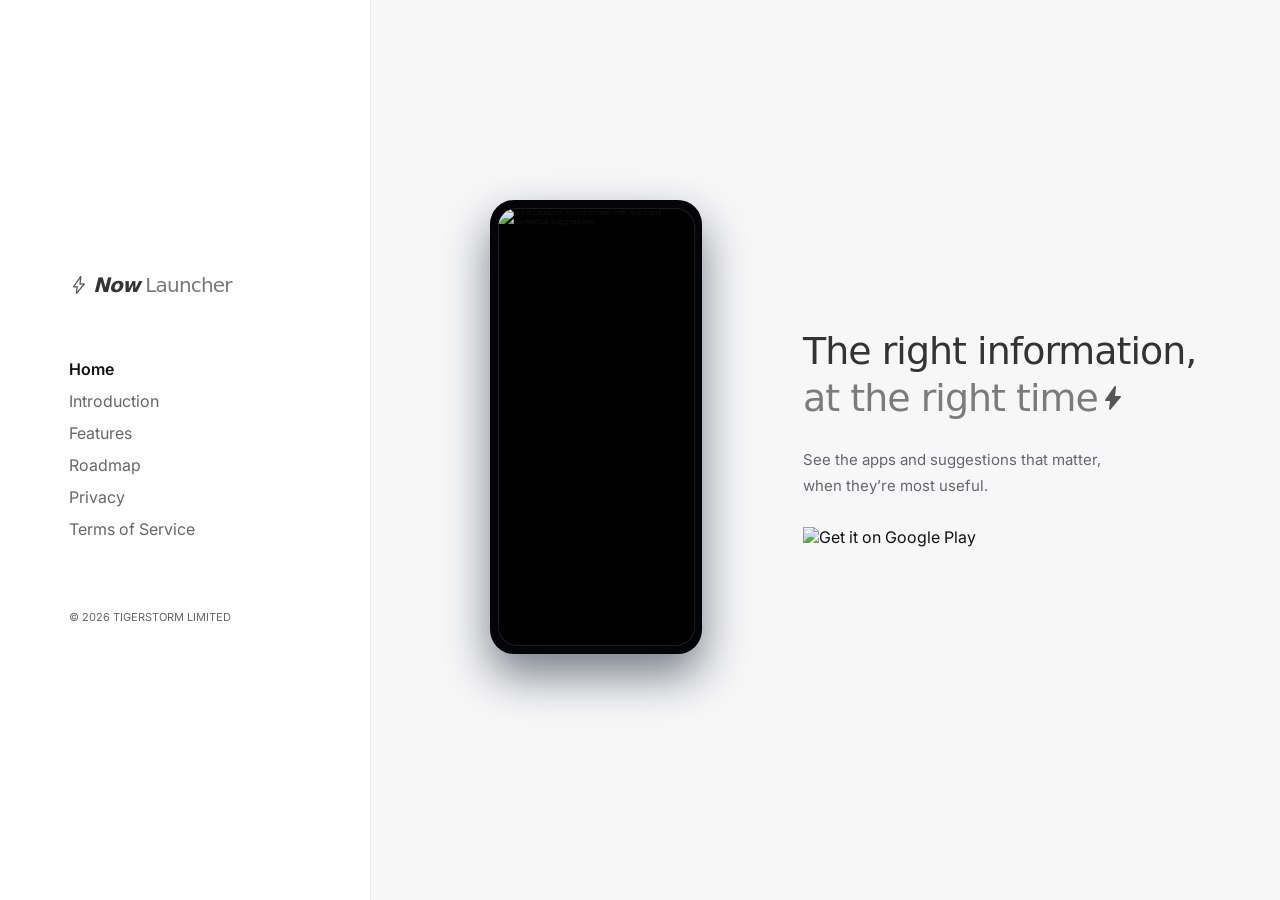
==== archive/index.html @ 992ddd86 "Preserve archived website pages and media" ====
<!DOCTYPE html>
<html lang="en">

<head>
    <meta charset="UTF-8" />
    <meta name="viewport" content="width=device-width, initial-scale=1.0" />
    <title>Now Launcher</title>
    <link rel="icon" type="image/x-icon" href="/assets/favicon.ico">

    <link rel="preconnect" href="https://fonts.googleapis.com">
    <link rel="preconnect" href="https://fonts.gstatic.com" crossorigin>
    <link rel="stylesheet"
        href="https://fonts.googleapis.com/css2?family=Google+Sans:ital,wght@0,400;1,700&display=swap" />
    <link rel="stylesheet"
        href="https://fonts.googleapis.com/css2?family=Material+Symbols+Rounded:opsz,wght,FILL,GRAD@20..48,100..700,0..1,-50..200" />

    <link rel="stylesheet" href="https://fonts.googleapis.com/css2?family=Inter:wght@400;500;600&display=swap" />

    <style>
        :root {
            --bg: #f7f7f8;
            --text-main: #111111;
            --text-muted: #65656b;
            --border-subtle: #e9e9ec;
        }

        * {
            box-sizing: border-box;
            margin: 0;
            padding: 0;
        }

        body {
            font-family: "Inter", system-ui, -apple-system, BlinkMacSystemFont, "Segoe UI", sans-serif;
            background: var(--bg);
            color: var(--text-main);
        }

        a {
            color: inherit;
            text-decoration: none;
        }

        a:focus-visible,
        button:focus-visible {
            outline: 2px solid var(--text-main);
            outline-offset: 5px;
            border-radius: 2px;
        }

        .skip-link {
            position: fixed;
            top: 12px;
            left: 12px;
            padding: 12px 16px;
            background: #fff;
            transform: translateY(-160%);
            z-index: 10;
        }

        .skip-link:focus {
            transform: none;
        }

        .page {
            min-height: 100vh;
            min-height: 100svh;
            display: grid;
            grid-template-columns: 29% minmax(0, 1fr);
        }

        .site-sidebar {
            min-height: 100vh;
            min-height: 100svh;
            padding: 48px clamp(28px, 5.4vw, 104px);
            border-right: 1px solid var(--border-subtle);
            background: #fff;
            display: flex;
            flex-direction: column;
            justify-content: center;
        }

        .brand {
            display: inline-flex;
            align-items: center;
            gap: 4px;
            font-family: "Google Sans", system-ui, sans-serif;
            font-size: clamp(20px, 1.45vw, 26px);
            font-weight: 400;
            letter-spacing: -0.04em;
            white-space: nowrap;
        }

        .brand-now {
            color: #343434;
            font-weight: 700;
            font-style: italic;
        }

        .brand-launcher {
            color: #787878;
            font-weight: 400;
            font-style: normal;
        }

        .logo-icon {
            color: #585252;
            font-family: "Material Symbols Rounded";
            font-variation-settings: 'FILL' 0, 'wght' 400, 'GRAD' 0, 'opsz' 48;
            font-size: 1em;
            font-weight: 400;
            line-height: 1;
            letter-spacing: normal;
            display: inline-flex;
            align-items: center;
            justify-content: center;
            width: 1em;
            height: 1em;
            flex-shrink: 0;
        }

        .nav {
            margin-top: clamp(40px, 6vh, 68px);
        }

        .nav-links {
            display: flex;
            flex-direction: column;
            align-items: flex-start;
        }

        .nav-links a,
        .nav-placeholder {
            padding: 4px 0;
            font-size: 16px;
            line-height: 1.5;
            color: var(--text-muted);
        }

        .nav-links a:hover {
            color: var(--text-main);
            text-decoration: underline;
            text-underline-offset: 5px;
        }

        .nav-links a[aria-current="page"] {
            color: var(--text-main);
            font-weight: 600;
        }

        .nav-toggle {
            display: none;
        }

        .site-copyright {
            margin-top: clamp(44px, 7vh, 80px);
            color: var(--text-muted);
            font-size: 11px;
            line-height: 1.7;
        }


        .site-sidebar {
            position: sticky;
            top: 0;
            height: 100vh;
            height: 100svh;
            align-self: start;
            overflow-y: auto;
        }

        .nav-placeholder {
            cursor: default;
        }

        .nav-icon {
            font-family: "Material Symbols Rounded";
            font-variation-settings: 'FILL' 0, 'wght' 400, 'GRAD' 0, 'opsz' 24;
            font-size: 24px;
            font-weight: 400;
            line-height: 1;
            letter-spacing: normal;
            display: block;
            width: 24px;
            height: 24px;
        }

        main {
            min-width: 0;
            display: flex;
            align-items: center;
        }

        .hero {
            width: 100%;
            max-width: 1440px;
            margin-inline: auto;
            display: grid;
            grid-template-columns: minmax(0, 0.9fr) minmax(0, 1.1fr);
            align-items: center;
            gap: clamp(24px, 2.5vw, 56px);
            padding: 48px clamp(32px, 4vw, 80px);
        }

        .hero-text {
            grid-column: 2;
            grid-row: 1;
            min-width: 0;
            container-type: inline-size;
        }

        .hero-title {
            font-family: "Google Sans", system-ui, sans-serif;
            font-size: clamp(22px, 8.9cqi, 60px);
            font-weight: normal;
            font-synthesis: none;
            line-height: 1.25;
            letter-spacing: -0.025em;
            color: #333333;
            text-align: left;
            margin-bottom: 24px;
        }

        .hero-title-row {
            display: block;
            white-space: nowrap;
        }

        .hero-title-secondary {
            color: #7b7b7b;
        }

        .title-icon {
            font-family: "Material Symbols Rounded";
            font-variation-settings: 'FILL' 1, 'wght' 300, 'GRAD' 0, 'opsz' 48;
            font-weight: 300;
            display: inline-block;
            font-size: 0.8em;
            line-height: 1;
            letter-spacing: normal;
            vertical-align: -0.05em;
            color: #555555;
        }

        .hero-body {
            max-width: 36ch;
            font-size: clamp(15px, 1.05vw, 18px);
            line-height: 1.75;
            color: var(--text-muted);
            margin-bottom: 28px;
        }

        .play-badge-link {
            display: inline-block;
            vertical-align: top;
        }

        .play-badge {
            display: block;
            height: 44px;
            width: auto;
            max-width: 100%;
        }

        /* Size the screen to the screenshots; the bezel adds to the outer dimensions. */
        .hero-cards {
            grid-column: 1;
            grid-row: 1;
            width: 100%;
            max-width: min(400px, 40vh);
            justify-self: center;
            container-type: inline-size;
        }

        .phone-composition {
            font-size: calc(100cqi / 46);
            position: relative;
            height: 74em;
        }

        .device-mockup {
            position: absolute;
            top: 4em;
            left: 9em;
            width: 28em;
        }

        .device-shell {
            border-radius: 3.2em;
            padding: 1em;
            background: #050509;
            box-shadow: 0 2.8em 6em rgba(15, 23, 42, 0.55);
            display: flex;
            align-items: stretch;
        }

        .device-screen {
            position: relative;
            aspect-ratio: 1344 / 2992;
            min-width: 0;
            border-radius: 2.6em;
            overflow: hidden;
            background: #000;
            box-shadow: 0 0 0 0.1em rgba(255, 255, 255, 0.15) inset;
            flex: 1;
            display: flex;
            align-items: stretch;
        }

        .device-screen img {
            position: absolute;
            inset: 0;
            width: 100%;
            height: 100%;
            display: block;
            object-fit: contain;
        }

        .phone-slide--current {
            z-index: 1;
        }

        .phone-slide--next {
            z-index: 2;
            opacity: 0;
            transition: opacity 800ms ease;
        }

        .phone-slide--next.is-visible {
            opacity: 1;
        }

        @media (prefers-reduced-motion: reduce) {
            .phone-slide--next {
                transition: none;
            }
        }

        @media (max-width: 1199px) {
            .page {
                grid-template-columns: 24% minmax(0, 1fr);
            }

            .site-sidebar {
                padding-inline: 24px;
            }

            .brand {
                gap: 4px;
                font-size: 20px;
            }

            .hero {
                gap: 24px;
                padding-inline: 28px;
            }
        }

        @media (max-width: 900px) {
            .page {
                display: flex;
                flex-direction: column;
            }

            .site-sidebar {
                display: contents;
            }

            .sidebar-content {
                padding: 20px clamp(24px, 5vw, 40px);
                border-bottom: 1px solid var(--border-subtle);
                background: #fff;
                display: flex;
                align-items: center;
                justify-content: space-between;
                flex-wrap: wrap;
                gap: 12px;
            }

            .brand {
                font-size: 22px;
            }

            .nav {
                width: 100%;
                margin: 0;
            }

            .nav-links {
                padding-top: 8px;
            }

            .nav-links a {
                width: 100%;
            }

            .nav-ready .nav-toggle {
                display: inline-flex;
                align-items: center;
                justify-content: center;
                min-width: 56px;
                min-height: 44px;
                border: 0;
                background: transparent;
                color: var(--text-main);
                font: inherit;
                font-size: 14px;
                cursor: pointer;
            }

            .nav-ready .nav-links {
                display: none;
            }

            .nav-ready .nav-links.is-open {
                display: flex;
            }

            .nav-ready .nav:has(.nav-links:not(.is-open)) {
                display: none;
            }

            main {
                flex: 1;
            }

            .hero {
                grid-template-columns: minmax(0, 1fr);
                gap: 36px;
                padding: 48px clamp(24px, 6vw, 48px) 24px;
            }

            .hero-text {
                grid-column: 1;
                grid-row: 1;
                width: 100%;
                max-width: 540px;
                justify-self: center;
                text-align: center;
            }

            .hero-title {
                margin-bottom: 20px;
                text-align: center;
            }

            .hero-body {
                font-size: 16px;
                max-width: 46ch;
                margin-inline: auto;
                margin-bottom: 24px;
            }

            .hero-cards {
                grid-row: 2;
                max-width: 340px;
                width: calc(100% - 24px);
            }

            .site-copyright {
                order: 3;
                margin: 0;
                padding: 20px 24px 28px;
                text-align: center;
            }
        }

        @media (max-width: 480px) {
            .sidebar-content {
                padding: 16px 24px;
            }

            .brand {
                font-size: 20px;
                gap: 4px;
            }

            .hero {
                padding-top: 40px;
                gap: 32px;
            }

            .hero-cards {
                max-width: 300px;
            }
        }

        @media (max-width: 1199px) {
            .page {
                grid-template-columns: 24% minmax(0, 1fr);
            }

            .site-sidebar {
                padding-inline: 24px;
            }

            .brand {
                gap: 4px;
                font-size: 20px;
            }
        }

        @media (max-width: 900px) {
            .page {
                display: flex;
                flex-direction: column;
            }

            .site-sidebar {
                display: contents;
            }

            .sidebar-content {
                padding: 20px clamp(24px, 5vw, 40px);
                border-bottom: 1px solid var(--border-subtle);
                background: #fff;
                display: flex;
                align-items: center;
                justify-content: space-between;
                flex-wrap: wrap;
                gap: 12px;
            }

            .brand {
                font-size: 22px;
            }

            .nav {
                width: 100%;
                margin: 0;
            }

            .nav-links {
                padding-top: 8px;
            }

            .nav-links a,
            .nav-placeholder {
                width: 100%;
            }

            .nav-ready .nav-toggle {
                display: inline-flex;
                align-items: center;
                justify-content: center;
                min-width: 44px;
                min-height: 44px;
                border: 0;
                background: transparent;
                color: var(--text-main);
                font: inherit;
                cursor: pointer;
            }

            .nav-ready .nav-links {
                display: none;
            }

            .nav-ready .nav-links.is-open {
                display: flex;
            }

            .nav-ready .nav:has(.nav-links:not(.is-open)) {
                display: none;
            }

            main {
                flex: 1;
            }

            .site-copyright {
                order: 3;
                margin: 0;
                padding: 20px 24px 28px;
                text-align: center;
            }
        }

        @media (max-width: 480px) {
            .sidebar-content {
                padding: 16px 24px;
            }

            .brand {
                font-size: 20px;
                gap: 4px;
            }
        }
    </style>
</head>

<body>
    <a class="skip-link" href="#main">Skip to content</a>
    <div class="page">
        <aside class="site-sidebar" aria-label="Site navigation">
            <div class="sidebar-content">
                <a class="brand" href="/" aria-label="Now Launcher home">
                    <span class="logo-icon" aria-hidden="true">bolt</span>
                    <span><span class="brand-now">Now</span> <span class="brand-launcher">Launcher</span></span>
                </a>
                <button class="nav-toggle" type="button" aria-controls="primary-links" aria-expanded="false"
                    aria-label="Open navigation"><span class="nav-icon" aria-hidden="true">menu</span></button>
                <nav class="nav" aria-label="Primary navigation">
                    <div class="nav-links" id="primary-links">
                        <a href="/" aria-current="page">Home</a>
                        <a href="/introduction">Introduction</a>
                        <a href="/features">Features</a>
                        <a href="/roadmap">Roadmap</a>
                        <a href="/privacy">Privacy</a>
                        <a href="/terms">Terms of Service</a>
                    </div>
                </nav>
            </div>
            <footer class="site-copyright">© <span id="year">2026</span> TIGERSTORM LIMITED</footer>
        </aside>

        <main id="main" tabindex="-1">
            <section class="hero" id="overview" aria-labelledby="hero-heading">
                <div class="hero-text">
                    <h1 class="hero-title" id="hero-heading"><span class="hero-title-row">The right information,</span>
                        <span class="hero-title-row hero-title-secondary">at the right time<span class="title-icon"
                                aria-hidden="true">bolt</span></span></h1>
                    <p class="hero-body">See the apps and suggestions that matter, when they’re most useful.</p>
                    <a href="https://play.google.com/store/apps/details?id=com.tigerstorm.home" class="play-badge-link">
                        <img src="/assets/play_badge.svg" alt="Get it on Google Play" class="play-badge" />
                    </a>
                </div>

                <div class="hero-cards">
                    <div class="phone-composition">
                        <div class="device-mockup">
                            <div class="device-shell">
                                <div class="device-screen" id="hero-slideshow">
                                    <img class="phone-slide--current" src="/assets/home/Screenshot_20260927-161901.png"
                                        alt="Now Launcher home screen with apps and contextual suggestions"
                                        fetchpriority="high" />
                                    <img class="phone-slide--next" alt="" aria-hidden="true" />
                                </div>
                            </div>
                        </div>
                    </div>
                </div>
            </section>
        </main>
    </div>

    <script>
        document.getElementById('year').textContent = new Date().getFullYear();
        const toggle = document.querySelector('.nav-toggle');
        const links = document.getElementById('primary-links');
        const mobile = window.matchMedia('(max-width: 900px)');
        document.documentElement.classList.add('nav-ready');

        function setNavigation(open) {
            links.classList.toggle('is-open', open);
            toggle.setAttribute('aria-expanded', String(open));
            toggle.setAttribute('aria-label', open ? 'Close navigation' : 'Open navigation');
            toggle.querySelector('.nav-icon').textContent = open ? 'close' : 'menu';
        }

        toggle.addEventListener('click', () => setNavigation(toggle.getAttribute('aria-expanded') !== 'true'));
        links.addEventListener('click', event => {
            if (event.target.closest('a')) setNavigation(false);
        });
        document.addEventListener('keydown', event => {
            if (event.key === 'Escape' && toggle.getAttribute('aria-expanded') === 'true') {
                setNavigation(false);
                toggle.focus();
            }
        });
        mobile.addEventListener('change', () => {
            if (mobile.matches && links.contains(document.activeElement)) toggle.focus();
            if (!mobile.matches && document.activeElement === toggle) links.querySelector('a').focus();
            setNavigation(false);
        });
    </script>


    <script>
        (async function initialiseHeroSlideshow() {
            const screen = document.getElementById('hero-slideshow');
            const current = screen.querySelector('.phone-slide--current');
            const next = screen.querySelector('.phone-slide--next');
            const reducedMotion = window.matchMedia('(prefers-reduced-motion: reduce)');
            const imageDirectory = new URL('/assets/home/', window.location.origin);
            const pauseMs = 4000;
            const fadeMs = 800;
            // Add more PNG filenames here; they are loaded from /assets/home/.
            const imageFiles = [
                'Screenshot_20260927-161901.png',
                'Screenshot_20260927-173521.png',
                'Screenshot_20260927-161901.png',
                'Screenshot_20260927-173521.png',
                'Screenshot_20261004-211753.png',
                'Screenshot_20261004-212236.png',
                'Screenshot_20261004-212333.png',
                'Screenshot_20261004-212416.png',
                'Screenshot_20261004-212441.png',
                'Screenshot_20261004-212514.png', 
                'Screenshot_20261004-212538.png',
                'Screenshot_20261004-212545.png',
                'Screenshot_20261004-212709.png',
                'Screenshot_20261004-212739.png'

            ];
            const images = imageFiles.map(name => new URL(encodeURIComponent(name), imageDirectory).href);
            let queue = [];
            let lastShown = current.src;
            const failedImages = new Set();
            const wait = ms => new Promise(resolve => window.setTimeout(resolve, ms));

            function takeNextImage() {
                if (!queue.length) {
                    queue = images.filter(url => !failedImages.has(url));
                    for (let i = queue.length - 1; i > 0; i--) {
                        const j = Math.floor(Math.random() * (i + 1));
                        [queue[i], queue[j]] = [queue[j], queue[i]];
                    }
                    // Each image appears once per round; avoid a repeat between rounds.
                    if (queue.length > 1 && queue[0] === lastShown) {
                        [queue[0], queue[1]] = [queue[1], queue[0]];
                    }
                }
                return queue.shift();
            }

            function preloadImage(url) {
                return new Promise((resolve, reject) => {
                    const image = new Image();
                    const timeout = window.setTimeout(() => {
                        image.onload = image.onerror = null;
                        reject(new Error('Image loading timed out'));
                    }, 15000);
                    image.onload = () => {
                        window.clearTimeout(timeout);
                        resolve(image);
                    };
                    image.onerror = () => {
                        window.clearTimeout(timeout);
                        reject(new Error('Image could not be loaded'));
                    };
                    image.src = url;
                });
            }

            async function waitUntilVisible() {
                while (document.hidden) {
                    await new Promise(resolve => document.addEventListener('visibilitychange', resolve, { once: true }));
                }
            }

            // Respect reduced motion by keeping the first screenshot still.
            while (!reducedMotion.matches) {
                const url = takeNextImage();
                if (!url || url === lastShown) break;
                try {
                    // Only preload the next screenshot, keeping the initial page lightweight.
                    await preloadImage(url);
                    next.src = url;
                    await next.decode();
                } catch {
                    failedImages.add(url);
                    continue;
                }
                await wait(pauseMs);
                await waitUntilVisible();
                if (reducedMotion.matches) break;

                // Keep the outgoing image opaque while the incoming image fades over it.
                next.classList.add('is-visible');
                await wait(fadeMs);
                current.src = url;
                await current.decode();
                lastShown = url;
                next.style.transition = 'none';
                next.classList.remove('is-visible');
                void next.offsetWidth;
                next.style.removeProperty('transition');
            }
        })();
    </script>
</body>

</html>
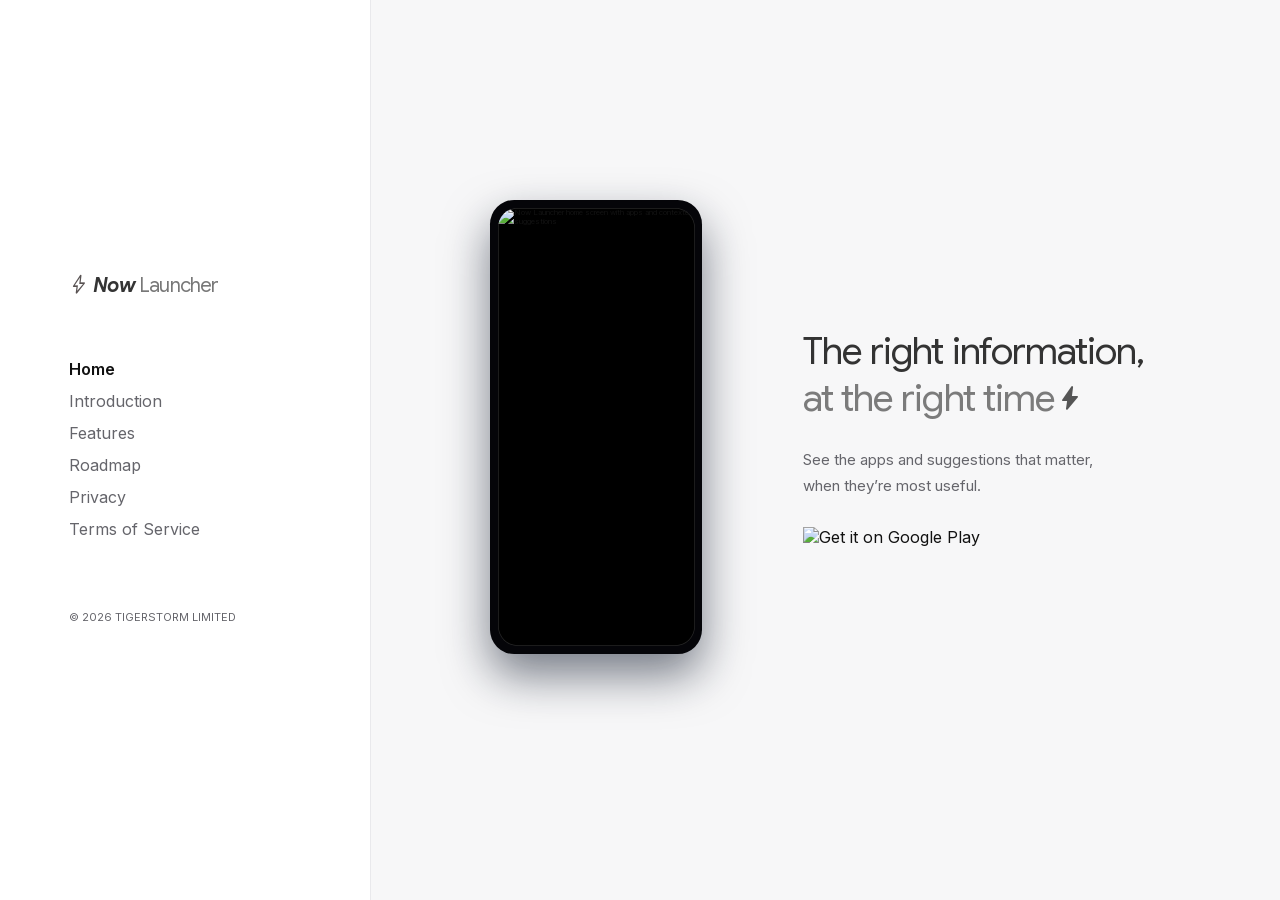
==== commit a3cea62b: "version: 1.3.0+255" ====
--- a/archive/index.html
+++ b/archive/index.html
@@ -7,14 +7,7 @@
     <title>Now Launcher</title>
     <link rel="icon" type="image/x-icon" href="/assets/favicon.ico">
 
-    <link rel="preconnect" href="https://fonts.googleapis.com">
-    <link rel="preconnect" href="https://fonts.gstatic.com" crossorigin>
-    <link rel="stylesheet"
-        href="https://fonts.googleapis.com/css2?family=Google+Sans:ital,wght@0,400;1,700&display=swap" />
-    <link rel="stylesheet"
-        href="https://fonts.googleapis.com/css2?family=Material+Symbols+Rounded:opsz,wght,FILL,GRAD@20..48,100..700,0..1,-50..200" />
-
-    <link rel="stylesheet" href="https://fonts.googleapis.com/css2?family=Inter:wght@400;500;600&display=swap" />
+    <link rel="stylesheet" href="/assets/fonts/fonts.css" />
 
     <style>
         :root {
--- a/assets/fonts/fonts.css
+++ b/assets/fonts/fonts.css
@@ -0,0 +1,114 @@
+/* Locally hosted, unmodified Google Fonts subsets. See sources.json and licences. */
+/* latin-ext */
+@font-face {
+  font-family: 'Google Sans';
+  font-style: italic;
+  font-weight: 700;
+  font-display: swap;
+  src: url(/assets/fonts/4Ua9rENHsxJlGDuGo1OIlL3L2JB874GPhFI9_IqmuRqGpjeaLi42kO8QvnQOs5beU3yksanMY6YmlyXKFgg8X4vcM_-T.woff2) format('woff2');
+  unicode-range: U+0100-02BA, U+02BD-02C5, U+02C7-02CC, U+02CE-02D7, U+02DD-02FF, U+0304, U+0308, U+0329, U+1D00-1DBF, U+1E00-1E9F, U+1EF2-1EFF, U+2020, U+20A0-20AB, U+20AD-20C4, U+2113, U+2C60-2C7F, U+A720-A7FF;
+}
+/* latin */
+@font-face {
+  font-family: 'Google Sans';
+  font-style: italic;
+  font-weight: 700;
+  font-display: swap;
+  src: url(/assets/fonts/4Ua9rENHsxJlGDuGo1OIlL3L2JB874GPhFI9_IqmuRqGpjeaLi42kO8QvnQOs5beU3yksanMY6YmlyvKFgg8X4vcMw.woff2) format('woff2');
+  unicode-range: U+0000-00FF, U+0131, U+0152-0153, U+02BB-02BC, U+02C6, U+02DA, U+02DC, U+0304, U+0308, U+0329, U+2000-206F, U+20AC, U+2122, U+2191, U+2193, U+2212, U+2215, U+FEFF, U+FFFD;
+}
+/* latin-ext */
+@font-face {
+  font-family: 'Google Sans';
+  font-style: normal;
+  font-weight: 400;
+  font-display: swap;
+  src: url(/assets/fonts/4Ua_rENHsxJlGDuGo1OIlJfC6l_24rlCK1Yo_Iqcsih3SAyH6cAwhX9RFD48TE63OOYKtrwEIJlrpynAFyo4R4r0Mw.woff2) format('woff2');
+  unicode-range: U+0100-02BA, U+02BD-02C5, U+02C7-02CC, U+02CE-02D7, U+02DD-02FF, U+0304, U+0308, U+0329, U+1D00-1DBF, U+1E00-1E9F, U+1EF2-1EFF, U+2020, U+20A0-20AB, U+20AD-20C4, U+2113, U+2C60-2C7F, U+A720-A7FF;
+}
+/* latin */
+@font-face {
+  font-family: 'Google Sans';
+  font-style: normal;
+  font-weight: 400;
+  font-display: swap;
+  src: url(/assets/fonts/4Ua_rENHsxJlGDuGo1OIlJfC6l_24rlCK1Yo_Iqcsih3SAyH6cAwhX9RFD48TE63OOYKtrwEIJllpynAFyo4R4o.woff2) format('woff2');
+  unicode-range: U+0000-00FF, U+0131, U+0152-0153, U+02BB-02BC, U+02C6, U+02DA, U+02DC, U+0304, U+0308, U+0329, U+2000-206F, U+20AC, U+2122, U+2191, U+2193, U+2212, U+2215, U+FEFF, U+FFFD;
+}
+/* latin-ext */
+@font-face {
+  font-family: 'Inter';
+  font-style: normal;
+  font-weight: 400;
+  font-display: swap;
+  src: url(/assets/fonts/UcC73FwrK3iLTeHuS_nVMrMxCp50SjIa25L7W0Q5n-wU.woff2) format('woff2');
+  unicode-range: U+0100-02BA, U+02BD-02C5, U+02C7-02CC, U+02CE-02D7, U+02DD-02FF, U+0304, U+0308, U+0329, U+1D00-1DBF, U+1E00-1E9F, U+1EF2-1EFF, U+2020, U+20A0-20AB, U+20AD-20C4, U+2113, U+2C60-2C7F, U+A720-A7FF;
+}
+/* latin */
+@font-face {
+  font-family: 'Inter';
+  font-style: normal;
+  font-weight: 400;
+  font-display: swap;
+  src: url(/assets/fonts/UcC73FwrK3iLTeHuS_nVMrMxCp50SjIa1ZL7W0Q5nw.woff2) format('woff2');
+  unicode-range: U+0000-00FF, U+0131, U+0152-0153, U+02BB-02BC, U+02C6, U+02DA, U+02DC, U+0304, U+0308, U+0329, U+2000-206F, U+20AC, U+2122, U+2191, U+2193, U+2212, U+2215, U+FEFF, U+FFFD;
+}
+/* latin-ext */
+@font-face {
+  font-family: 'Inter';
+  font-style: normal;
+  font-weight: 500;
+  font-display: swap;
+  src: url(/assets/fonts/UcC73FwrK3iLTeHuS_nVMrMxCp50SjIa25L7W0Q5n-wU.woff2) format('woff2');
+  unicode-range: U+0100-02BA, U+02BD-02C5, U+02C7-02CC, U+02CE-02D7, U+02DD-02FF, U+0304, U+0308, U+0329, U+1D00-1DBF, U+1E00-1E9F, U+1EF2-1EFF, U+2020, U+20A0-20AB, U+20AD-20C4, U+2113, U+2C60-2C7F, U+A720-A7FF;
+}
+/* latin */
+@font-face {
+  font-family: 'Inter';
+  font-style: normal;
+  font-weight: 500;
+  font-display: swap;
+  src: url(/assets/fonts/UcC73FwrK3iLTeHuS_nVMrMxCp50SjIa1ZL7W0Q5nw.woff2) format('woff2');
+  unicode-range: U+0000-00FF, U+0131, U+0152-0153, U+02BB-02BC, U+02C6, U+02DA, U+02DC, U+0304, U+0308, U+0329, U+2000-206F, U+20AC, U+2122, U+2191, U+2193, U+2212, U+2215, U+FEFF, U+FFFD;
+}
+/* latin-ext */
+@font-face {
+  font-family: 'Inter';
+  font-style: normal;
+  font-weight: 600;
+  font-display: swap;
+  src: url(/assets/fonts/UcC73FwrK3iLTeHuS_nVMrMxCp50SjIa25L7W0Q5n-wU.woff2) format('woff2');
+  unicode-range: U+0100-02BA, U+02BD-02C5, U+02C7-02CC, U+02CE-02D7, U+02DD-02FF, U+0304, U+0308, U+0329, U+1D00-1DBF, U+1E00-1E9F, U+1EF2-1EFF, U+2020, U+20A0-20AB, U+20AD-20C4, U+2113, U+2C60-2C7F, U+A720-A7FF;
+}
+/* latin */
+@font-face {
+  font-family: 'Inter';
+  font-style: normal;
+  font-weight: 600;
+  font-display: swap;
+  src: url(/assets/fonts/UcC73FwrK3iLTeHuS_nVMrMxCp50SjIa1ZL7W0Q5nw.woff2) format('woff2');
+  unicode-range: U+0000-00FF, U+0131, U+0152-0153, U+02BB-02BC, U+02C6, U+02DA, U+02DC, U+0304, U+0308, U+0329, U+2000-206F, U+20AC, U+2122, U+2191, U+2193, U+2212, U+2215, U+FEFF, U+FFFD;
+}
+/* fallback */
+@font-face {
+  font-family: 'Material Symbols Rounded';
+  font-style: normal;
+  font-weight: 100 700;
+  font-display: swap;
+  src: url(/assets/fonts/sykg-zNym6YjUruM-QrEh7-nyTnjDwKNJ_190FjzaqkNCeE.woff2) format('woff2');
+}
+.material-symbols-rounded {
+  font-family: 'Material Symbols Rounded';
+  font-weight: normal;
+  font-style: normal;
+  font-size: 24px;
+  line-height: 1;
+  letter-spacing: normal;
+  text-transform: none;
+  display: inline-block;
+  white-space: nowrap;
+  word-wrap: normal;
+  direction: ltr;
+  -webkit-font-feature-settings: 'liga';
+  -webkit-font-smoothing: antialiased;
+}
